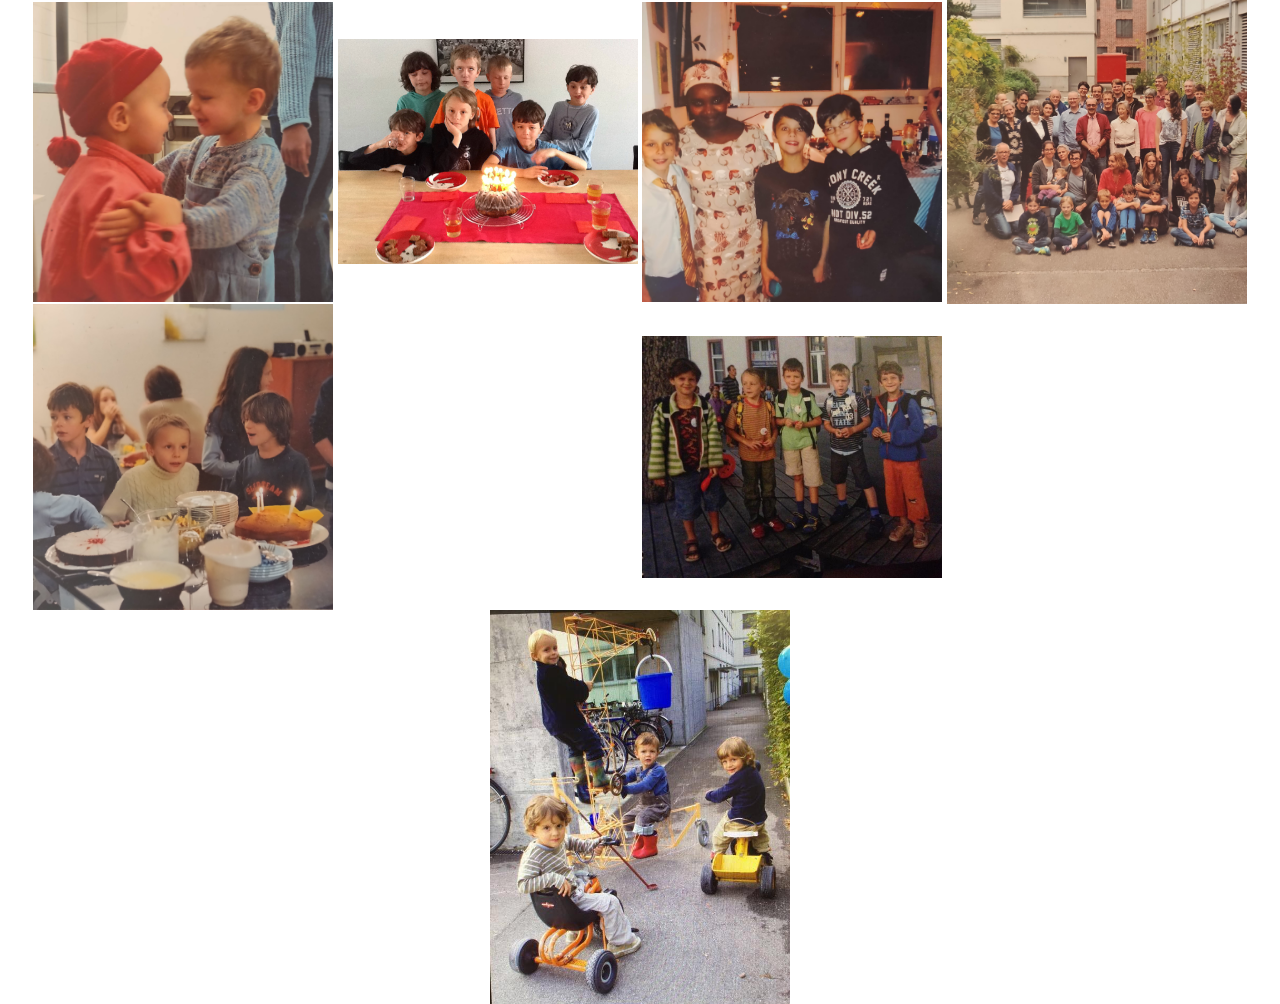
==== flo-fn.html @ ff405374 "fn" ====
<!DOCTYPE html>





<html lang="en">
    
    
    
    
    
    
    
<head>
    
    
    <meta http-equiv="refresh" content="0; URL='https://atelierg.github.io/flo.html'" />
    </head>
    <body>
    
    <h1>loading...</h1>
    
    
    </body>
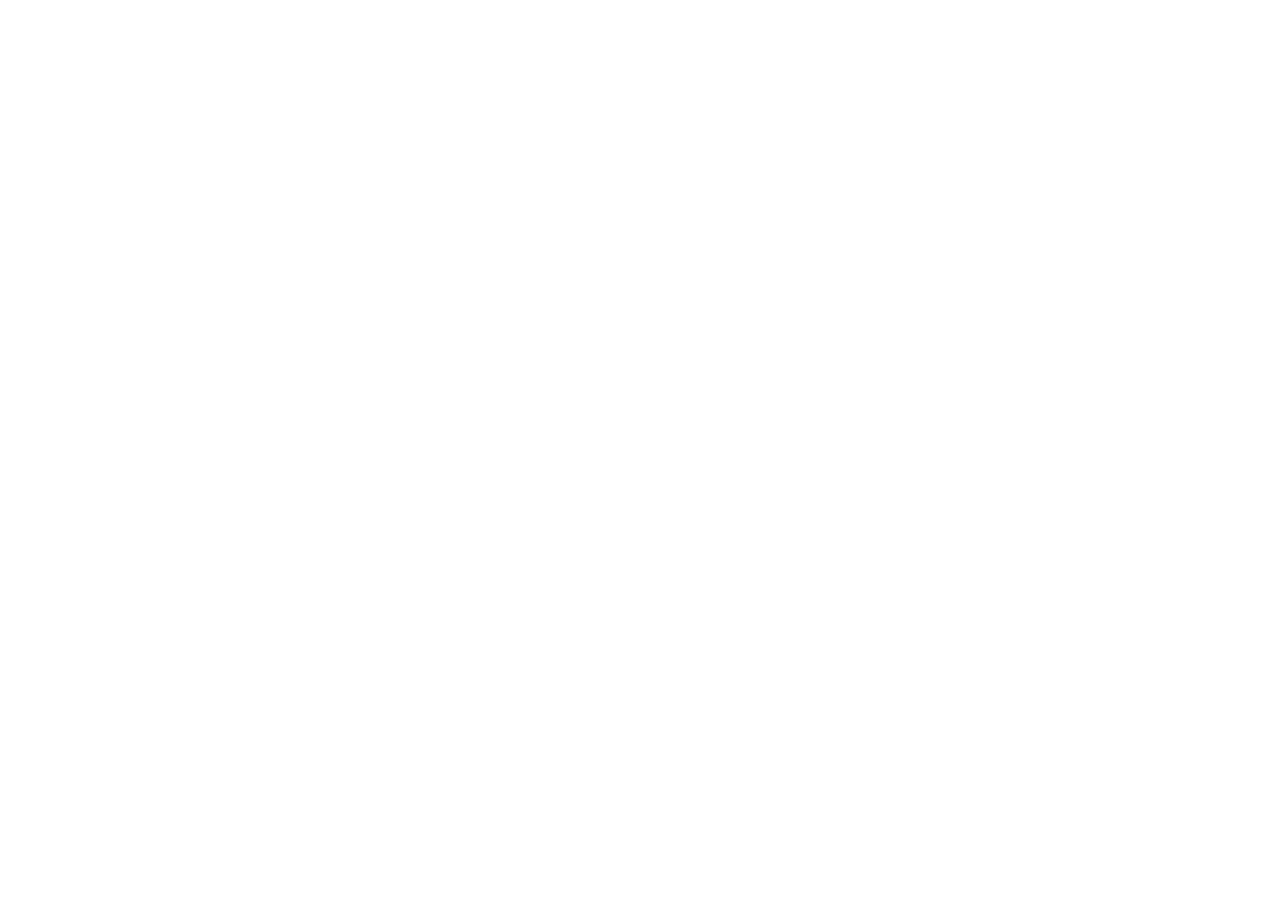
==== commit c99f6d78: "Update flo-fn.html" ====
--- a/flo-fn.html
+++ b/flo-fn.html
@@ -15,7 +15,7 @@
 <head>
     
     
-    <meta http-equiv="refresh" content="0; URL='https://atelierg.github.io/flo.html'" />
+    <meta http-equiv="refresh" content="0; URL='http://bit.ly/flo-konf'" />
     </head>
     <body>
     
